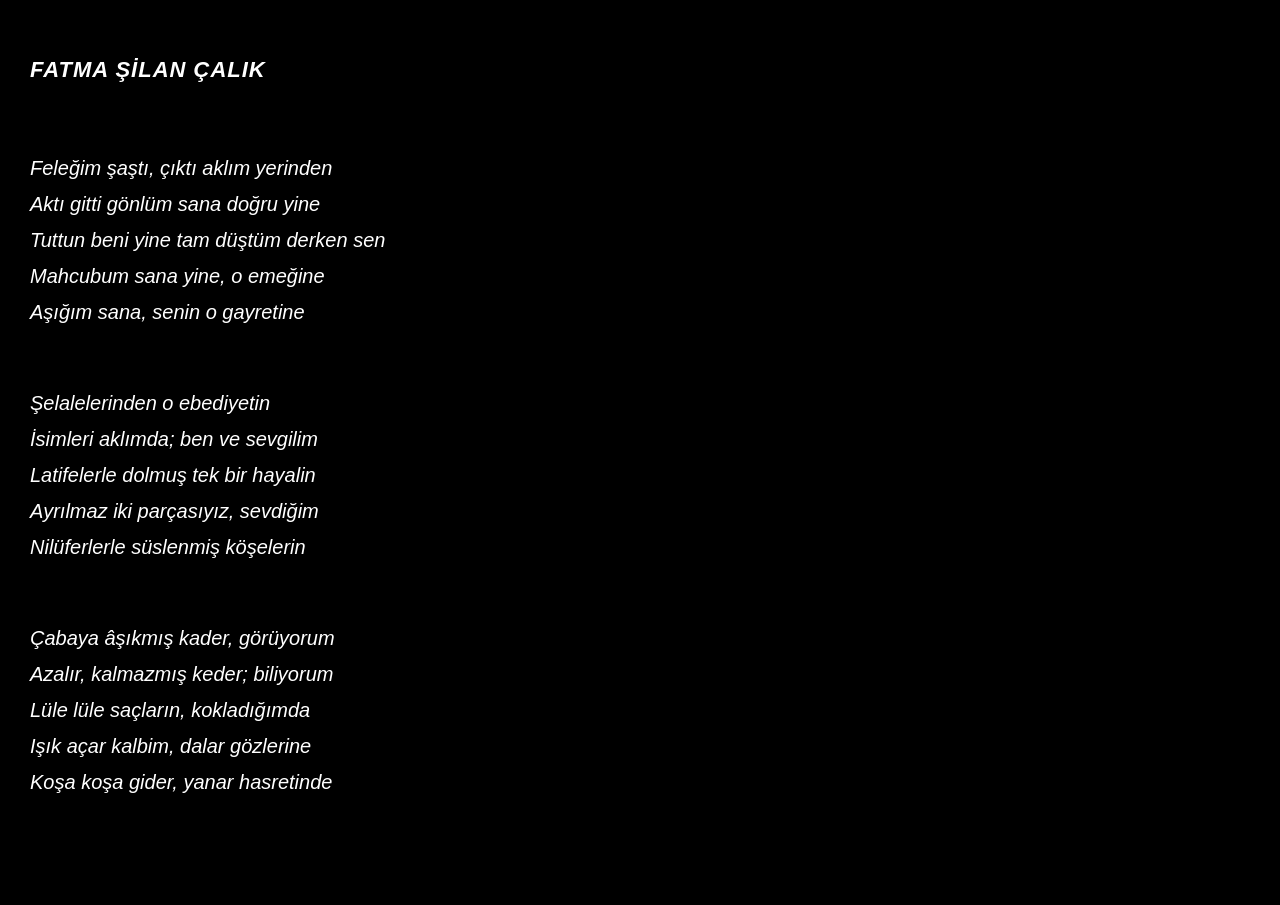
==== index.html @ be71d96e "Create index.html" ====
<!DOCTYPE html>
<html lang="tr">
<head>
<meta charset="UTF-8">
<meta name="viewport" content="width=device-width, initial-scale=1.0">

<title>Fatma Şilan Çalık</title>

<style>
body{
    background:#000;
    color:#fff;
    font-family: -apple-system, BlinkMacSystemFont, "SF Pro Display", sans-serif;
    margin:0;
    padding:50px 30px;
    line-height:1.8;
}

.author{
    font-size:22px;
    font-weight:700;
    font-style:italic;
    letter-spacing:1px;
    margin-bottom:60px;
}

.poem{
    font-size:20px;
    font-style:italic;
    font-weight:400;
}

.stanza{
    margin-bottom:55px;
}

.poem p{
    margin:0;
}
</style>
</head>

<body>

<div class="author">FATMA ŞİLAN ÇALIK</div>

<div class="poem">

<div class="stanza">
<p>Feleğim şaştı, çıktı aklım yerinden</p>
<p>Aktı gitti gönlüm sana doğru yine</p>
<p>Tuttun beni yine tam düştüm derken sen</p>
<p>Mahcubum sana yine, o emeğine</p>
<p>Aşığım sana, senin o gayretine</p>
</div>

<div class="stanza">
<p>Şelalelerinden o ebediyetin</p>
<p>İsimleri aklımda; ben ve sevgilim</p>
<p>Latifelerle dolmuş tek bir hayalin</p>
<p>Ayrılmaz iki parçasıyız, sevdiğim</p>
<p>Nilüferlerle süslenmiş köşelerin</p>
</div>

<div class="stanza">
<p>Çabaya âşıkmış kader, görüyorum</p>
<p>Azalır, kalmazmış keder; biliyorum</p>
<p>Lüle lüle saçların, kokladığımda</p>
<p>Işık açar kalbim, dalar gözlerine</p>
<p>Koşa koşa gider, yanar hasretinde</p>
</div>

</div>

</body>
</html>
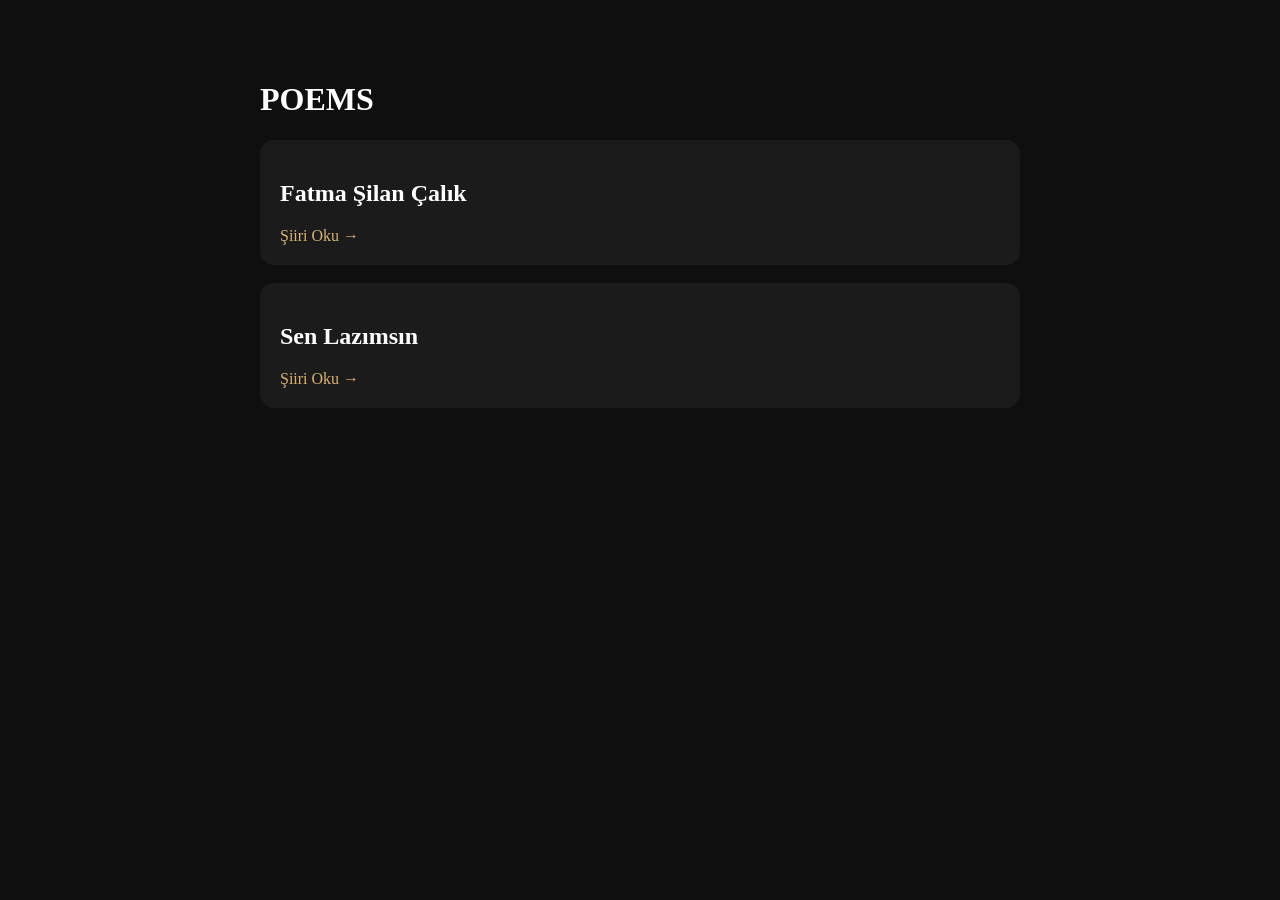
==== commit 69c90d51: "Add files via upload" ====
--- a/index.html
+++ b/index.html
@@ -1,76 +1 @@
-<!DOCTYPE html>
-<html lang="tr">
-<head>
-<meta charset="UTF-8">
-<meta name="viewport" content="width=device-width, initial-scale=1.0">
-
-<title>Fatma Şilan Çalık</title>
-
-<style>
-body{
-    background:#000;
-    color:#fff;
-    font-family: -apple-system, BlinkMacSystemFont, "SF Pro Display", sans-serif;
-    margin:0;
-    padding:50px 30px;
-    line-height:1.8;
-}
-
-.author{
-    font-size:22px;
-    font-weight:700;
-    font-style:italic;
-    letter-spacing:1px;
-    margin-bottom:60px;
-}
-
-.poem{
-    font-size:20px;
-    font-style:italic;
-    font-weight:400;
-}
-
-.stanza{
-    margin-bottom:55px;
-}
-
-.poem p{
-    margin:0;
-}
-</style>
-</head>
-
-<body>
-
-<div class="author">FATMA ŞİLAN ÇALIK</div>
-
-<div class="poem">
-
-<div class="stanza">
-<p>Feleğim şaştı, çıktı aklım yerinden</p>
-<p>Aktı gitti gönlüm sana doğru yine</p>
-<p>Tuttun beni yine tam düştüm derken sen</p>
-<p>Mahcubum sana yine, o emeğine</p>
-<p>Aşığım sana, senin o gayretine</p>
-</div>
-
-<div class="stanza">
-<p>Şelalelerinden o ebediyetin</p>
-<p>İsimleri aklımda; ben ve sevgilim</p>
-<p>Latifelerle dolmuş tek bir hayalin</p>
-<p>Ayrılmaz iki parçasıyız, sevdiğim</p>
-<p>Nilüferlerle süslenmiş köşelerin</p>
-</div>
-
-<div class="stanza">
-<p>Çabaya âşıkmış kader, görüyorum</p>
-<p>Azalır, kalmazmış keder; biliyorum</p>
-<p>Lüle lüle saçların, kokladığımda</p>
-<p>Işık açar kalbim, dalar gözlerine</p>
-<p>Koşa koşa gider, yanar hasretinde</p>
-</div>
-
-</div>
-
-</body>
-</html>
+<!DOCTYPE html><html lang="tr"><head><meta charset="UTF-8"><meta name="viewport" content="width=device-width,initial-scale=1"><title>POEMS</title><link rel="stylesheet" href="style.css"></head><body><div class="container"><h1>POEMS</h1><div class="card"><h2>Fatma Şilan Çalık</h2><a href="fatma-silan-calik.html">Şiiri Oku →</a></div><div class="card"><h2>Sen Lazımsın</h2><a href="sen-lazimsin.html">Şiiri Oku →</a></div></div></body></html>
--- a/style.css
+++ b/style.css
@@ -0,0 +1,5 @@
+body{background:#0f0f10;color:#fff;font-family:Georgia,serif;margin:0}
+.container{max-width:760px;margin:auto;padding:60px 24px}
+a{color:#d8b26e;text-decoration:none}
+.card{background:#1b1b1b;padding:20px;border-radius:14px;margin:18px 0}
+.poem{white-space:pre-line;line-height:2;font-size:1.2rem}
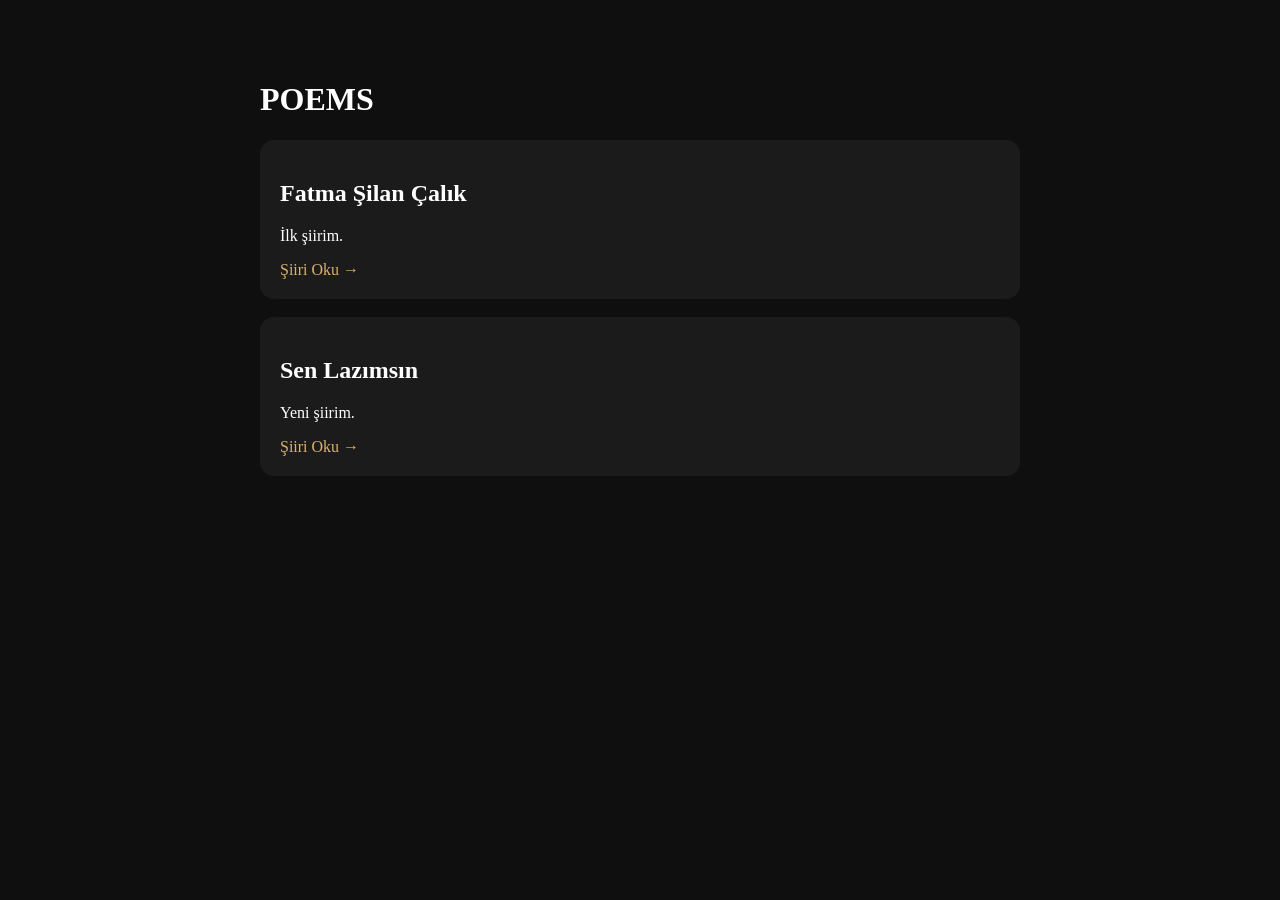
==== commit 742ad54f: "Update index.html" ====
--- a/index.html
+++ b/index.html
@@ -1 +1,31 @@
-<!DOCTYPE html><html lang="tr"><head><meta charset="UTF-8"><meta name="viewport" content="width=device-width,initial-scale=1"><title>POEMS</title><link rel="stylesheet" href="style.css"></head><body><div class="container"><h1>POEMS</h1><div class="card"><h2>Fatma Şilan Çalık</h2><a href="fatma-silan-calik.html">Şiiri Oku →</a></div><div class="card"><h2>Sen Lazımsın</h2><a href="sen-lazimsin.html">Şiiri Oku →</a></div></div></body></html>+<!DOCTYPE html>
+<html lang="tr">
+<head>
+<meta charset="UTF-8">
+<meta name="viewport" content="width=device-width, initial-scale=1.0">
+<title>POEMS</title>
+<link rel="stylesheet" href="style.css">
+</head>
+
+<body>
+
+<div class="container">
+
+<h1>POEMS</h1>
+
+<div class="card">
+<h2>Fatma Şilan Çalık</h2>
+<p>İlk şiirim.</p>
+<a href="fatma-silan-calik.html">Şiiri Oku →</a>
+</div>
+
+<div class="card">
+<h2>Sen Lazımsın</h2>
+<p>Yeni şiirim.</p>
+<a href="sen-lazimsin.html">Şiiri Oku →</a>
+</div>
+
+</div>
+
+</body>
+</html>
